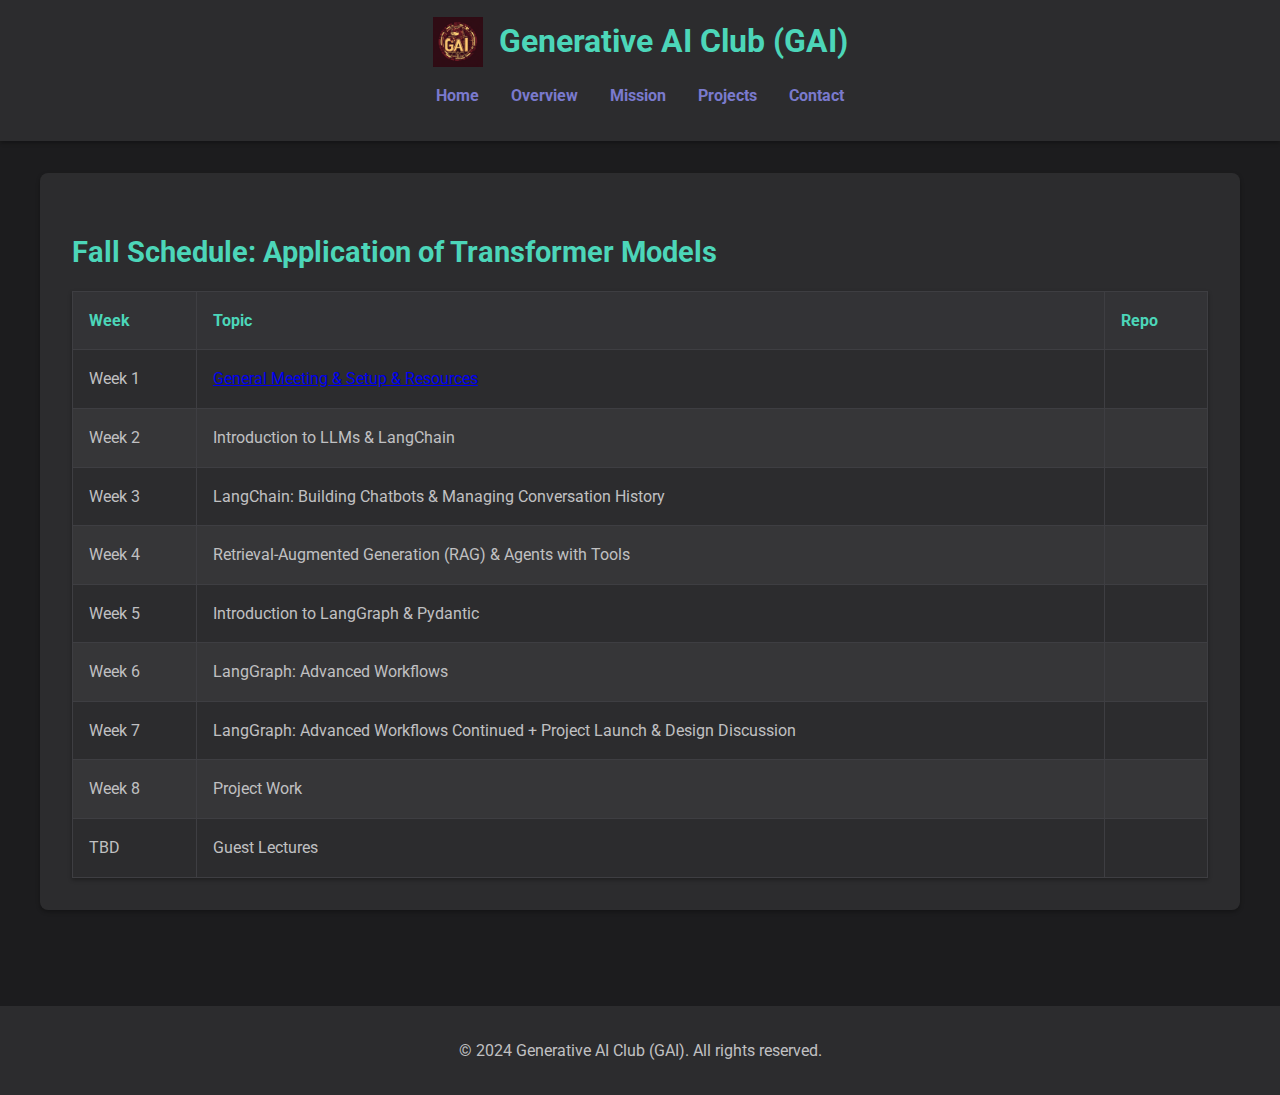
==== index.html @ d9104f9e "ugly design with content" ====
<!DOCTYPE html>
<html lang="en">
	<head>
		<meta charset="UTF-8" />
		<meta name="viewport" content="width=device-width, initial-scale=1.0" />
		<title>Generative AI Club (GAI)</title>
		<link rel="stylesheet" href="styles.css" />
		<link
			href="https://fonts.googleapis.com/css2?family=Roboto:wght@300;400;700&display=swap"
			rel="stylesheet"
		/>
	</head>
	<body>
		<header>
			<div class="header-content">
				<img src="gai-logo.png" alt="GAI Club Logo" class="logo" />
				<h1>Generative AI Club (GAI)</h1>
			</div>
			<nav>
				<ul>
					<li><a href="index.html">Home</a></li>
					<li><a href="overview.html">Overview</a></li>
					<li><a href="mission.html">Mission</a></li>
					<li><a href="projects.html">Projects</a></li>
					<li><a href="contact.html">Contact</a></li>
				</ul>
			</nav>
		</header>

		<main>
			<section id="schedule">
				<h2>Fall Schedule: Application of Transformer Models</h2>
				<table>
					<thead>
						<tr>
							<th>Week</th>
							<th>Topic</th>
							<th>Repo</th>
						</tr>
					</thead>
					<tbody>
						<tr>
							<td>Week 1</td>
							<td>
								<a
									href="https://docs.google.com/presentation/d/1zHgq-1NCVmSGwETqwyPdaIbCyEt6EDbG6sbwcsGC1e8/edit?usp=sharing"
									>General Meeting & Setup & Resources</a
								>
							</td>
							<td></td>
						</tr>
						<tr>
							<td>Week 2</td>
							<td>Introduction to LLMs & LangChain</td>
							<td></td>
						</tr>
						<tr>
							<td>Week 3</td>
							<td>
								LangChain: Building Chatbots & Managing Conversation History
							</td>
							<td></td>
						</tr>
						<tr>
							<td>Week 4</td>
							<td>Retrieval-Augmented Generation (RAG) & Agents with Tools</td>
							<td></td>
						</tr>
						<tr>
							<td>Week 5</td>
							<td>Introduction to LangGraph & Pydantic</td>
							<td></td>
						</tr>
						<tr>
							<td>Week 6</td>
							<td>LangGraph: Advanced Workflows</td>
							<td></td>
						</tr>
						<tr>
							<td>Week 7</td>
							<td>
								LangGraph: Advanced Workflows Continued + Project Launch &
								Design Discussion
							</td>
							<td></td>
						</tr>
						<tr>
							<td>Week 8</td>
							<td>Project Work</td>
							<td></td>
						</tr>
						<tr>
							<td>TBD</td>
							<td>Guest Lectures</td>
							<td></td>
						</tr>
					</tbody>
				</table>
			</section>
		</main>

		<footer>
			<p>&copy; 2024 Generative AI Club (GAI). All rights reserved.</p>
		</footer>
	</body>
</html>
---- styles.css ----
:root {
    --background-color: #1c1c1e; /* Original dark background */
    --text-color: #c0c0c2; /* Milder text color */
    --header-color: #2c2c2e; /* Slightly lighter than the background */
    --link-color: #7a7acd; /* Muted link color */
    --link-hover-color: #5e5eb8; /* Softer link hover color */
    --accent-color: #4cd6b9; /* Muted accent color */
    --table-header-color: #333336; /* Dark grey for table headers */
    --table-border-color: #3e3e42; /* Slightly lighter for borders */
}

body {
    background-color: var(--background-color);
    color: var(--text-color);
    font-family: 'Roboto', sans-serif;
    line-height: 1.6;
    margin: 0;
    padding: 0;
}

header {
    background-color: var(--header-color);
    padding: 1rem;
    box-shadow: 0 2px 4px rgba(0,0,0,0.3);
}

.header-content {
    display: flex;
    align-items: center;
    justify-content: center;
    margin-bottom: 1rem;
}

.logo {
    width: 50px;
    height: 50px;
    margin-right: 1rem;
}

header h1 {
    margin: 0;
    font-size: 2rem;
    color: var(--accent-color);
}

nav ul {
    list-style-type: none;
    padding: 0;
    display: flex;
    justify-content: center;
}

nav ul li {
    margin: 0 1rem;
}

nav ul li a {
    color: var(--link-color);
    text-decoration: none;
    font-weight: bold;
}

nav ul li a:hover {
    color: var(--link-hover-color);
}

main {
    padding: 2rem;
    max-width: 1200px;
    margin: 0 auto;
}

section {
    background-color: var(--header-color);
    border-radius: 8px;
    padding: 2rem;
    margin-bottom: 2rem;
    box-shadow: 0 2px 4px rgba(0,0,0,0.3);
}

h2 {
    color: var(--accent-color);
    font-size: 1.8rem;
    margin-bottom: 1rem;
}

h3 {
    color: var(--link-color);
    font-size: 1.4rem;
    margin-top: 1.5rem;
    margin-bottom: 0.5rem;
}

ul {
    padding-left: 1.5rem;
}

li {
    margin-bottom: 0.5rem;
}

table {
    width: 100%;
    border-collapse: collapse;
    margin-top: 1rem;
    background-color: var(--header-color);
    box-shadow: 0 2px 4px rgba(0,0,0,0.3);
}

th, td {
    padding: 1rem;
    text-align: left;
    border: 1px solid var(--table-border-color);
}

th {
    background-color: var(--table-header-color);
    font-weight: bold;
    color: var(--accent-color);
}

tbody tr:nth-child(even) {
    background-color: rgba(255, 255, 255, 0.05);
}

tbody tr:hover {
    background-color: rgba(255, 255, 255, 0.1);
}

footer {
    background-color: var(--header-color);
    color: var(--text-color);
    text-align: center;
    padding: 1rem;
    margin-top: 2rem;
}

@media (max-width: 768px) {
    header h1 {
        font-size: 1.5rem;
    }

    nav ul {
        flex-direction: column;
        align-items: center;
    }

    nav ul li {
        margin: 0.5rem 0;
    }

    main {
        padding: 1rem;
    }

    section {
        padding: 1rem;
    }

    table {
        font-size: 0.9rem;
    }

    th, td {
        padding: 0.5rem;
    }
}
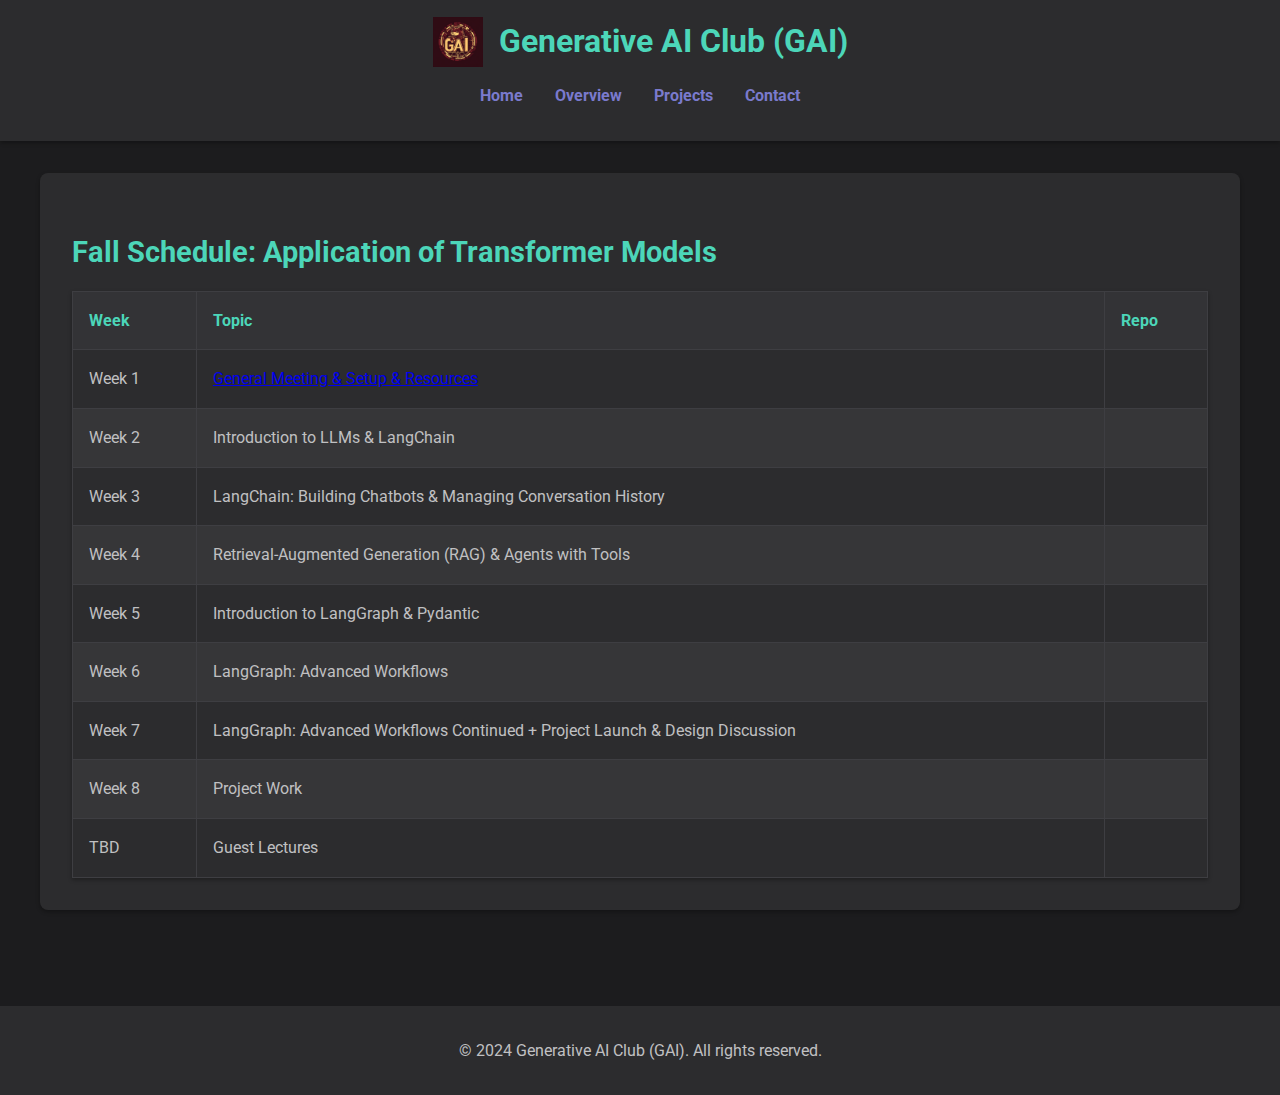
==== commit b8e9088f: "initial club website setup" ====
--- a/index.html
+++ b/index.html
@@ -20,7 +20,7 @@
 				<ul>
 					<li><a href="index.html">Home</a></li>
 					<li><a href="overview.html">Overview</a></li>
-					<li><a href="mission.html">Mission</a></li>
+					<!-- <li><a href="mission.html">Mission</a></li> -->
 					<li><a href="projects.html">Projects</a></li>
 					<li><a href="contact.html">Contact</a></li>
 				</ul>
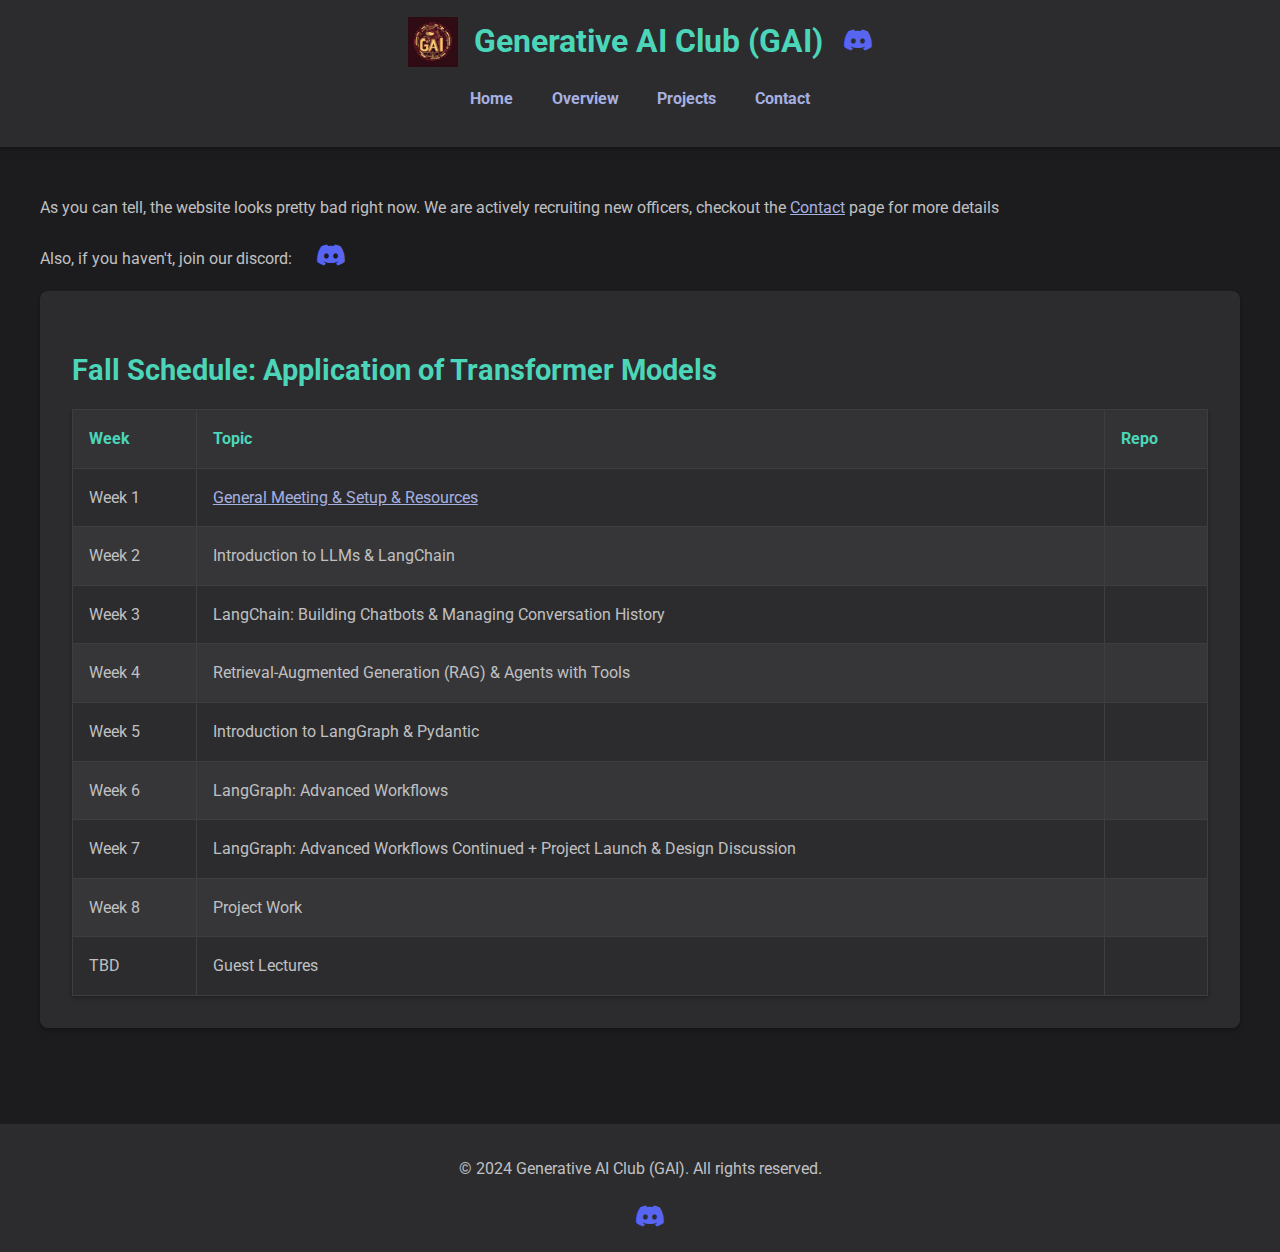
==== commit f04d13a6: "added position roles to the contact page" ====
--- a/index.html
+++ b/index.html
@@ -9,12 +9,23 @@
 			href="https://fonts.googleapis.com/css2?family=Roboto:wght@300;400;700&display=swap"
 			rel="stylesheet"
 		/>
+		<link
+			rel="stylesheet"
+			href="https://cdnjs.cloudflare.com/ajax/libs/font-awesome/6.0.0-beta3/css/all.min.css"
+		/>
 	</head>
 	<body>
 		<header>
 			<div class="header-content">
 				<img src="gai-logo.png" alt="GAI Club Logo" class="logo" />
 				<h1>Generative AI Club (GAI)</h1>
+				<a
+					href="https://discord.gg/VV6CnSvk8P"
+					target="_blank"
+					class="discord-icon"
+				>
+					<i class="fab fa-discord"></i>
+				</a>
 			</div>
 			<nav>
 				<ul>
@@ -28,6 +39,21 @@
 		</header>
 
 		<main>
+			<p>
+				As you can tell, the website looks pretty bad right now. We are actively
+				recruiting new officers, checkout the
+				<a href="contact.html">Contact</a> page for more details
+			</p>
+			<p>
+				Also, if you haven't, join our discord:
+				<a
+					href="https://discord.gg/VV6CnSvk8P"
+					target="_blank"
+					class="discord-icon"
+				>
+					<i class="fab fa-discord"></i>
+				</a>
+			</p>
 			<section id="schedule">
 				<h2>Fall Schedule: Application of Transformer Models</h2>
 				<table>
@@ -101,6 +127,13 @@
 
 		<footer>
 			<p>&copy; 2024 Generative AI Club (GAI). All rights reserved.</p>
+			<a
+				href="https://discord.gg/VV6CnSvk8P"
+				target="_blank"
+				class="discord-icon"
+			>
+				<i class="fab fa-discord"></i>
+			</a>
 		</footer>
 	</body>
 </html>
--- a/styles.css
+++ b/styles.css
@@ -1,167 +1,190 @@
 :root {
-    --background-color: #1c1c1e; /* Original dark background */
-    --text-color: #c0c0c2; /* Milder text color */
-    --header-color: #2c2c2e; /* Slightly lighter than the background */
-    --link-color: #7a7acd; /* Muted link color */
-    --link-hover-color: #5e5eb8; /* Softer link hover color */
-    --accent-color: #4cd6b9; /* Muted accent color */
-    --table-header-color: #333336; /* Dark grey for table headers */
-    --table-border-color: #3e3e42; /* Slightly lighter for borders */
+	--background-color: #1c1c1e; /* Original dark background */
+	--text-color: #c0c0c2; /* Milder text color */
+	--header-color: #2c2c2e; /* Slightly lighter than the background */
+	--link-color: #a6b0e0; /* Slightly lighter and cooler than the original muted link color */
+	--link-hover-color: #5e5eb8; /* Softer link hover color */
+	--accent-color: #4cd6b9; /* Muted accent color */
+	--table-header-color: #333336; /* Dark grey for table headers */
+	--table-border-color: #3e3e42; /* Slightly lighter for borders */
+	--visited-link-color: #9a6dcd; /* A lighter purple that contrasts well with the background */
 }
 
 body {
-    background-color: var(--background-color);
-    color: var(--text-color);
-    font-family: 'Roboto', sans-serif;
-    line-height: 1.6;
-    margin: 0;
-    padding: 0;
+	background-color: var(--background-color);
+	color: var(--text-color);
+	font-family: "Roboto", sans-serif;
+	line-height: 1.6;
+	margin: 0;
+	padding: 0;
 }
 
 header {
-    background-color: var(--header-color);
-    padding: 1rem;
-    box-shadow: 0 2px 4px rgba(0,0,0,0.3);
+	background-color: var(--header-color);
+	padding: 1rem;
+	box-shadow: 0 2px 4px rgba(0, 0, 0, 0.3);
 }
 
 .header-content {
-    display: flex;
-    align-items: center;
-    justify-content: center;
-    margin-bottom: 1rem;
+	display: flex;
+	align-items: center;
+	justify-content: center;
+	margin-bottom: 1rem;
 }
 
 .logo {
-    width: 50px;
-    height: 50px;
-    margin-right: 1rem;
+	width: 50px;
+	height: 50px;
+	margin-right: 1rem;
 }
 
 header h1 {
-    margin: 0;
-    font-size: 2rem;
-    color: var(--accent-color);
+	margin: 0;
+	font-size: 2rem;
+	color: var(--accent-color);
 }
 
 nav ul {
-    list-style-type: none;
-    padding: 0;
-    display: flex;
-    justify-content: center;
+	list-style-type: none;
+	padding: 0;
+	display: flex;
+	justify-content: center;
 }
 
 nav ul li {
-    margin: 0 1rem;
+	margin: 0 1rem;
 }
 
 nav ul li a {
-    color: var(--link-color);
-    text-decoration: none;
-    font-weight: bold;
+	color: var(--link-color);
+	text-decoration: none;
+	font-weight: bold;
+}
+
+a {
+	color: var(--link-color);
 }
 
 nav ul li a:hover {
-    color: var(--link-hover-color);
+	color: var(--link-hover-color);
 }
 
 main {
-    padding: 2rem;
-    max-width: 1200px;
-    margin: 0 auto;
+	padding: 2rem;
+	max-width: 1200px;
+	margin: 0 auto;
 }
 
 section {
-    background-color: var(--header-color);
-    border-radius: 8px;
-    padding: 2rem;
-    margin-bottom: 2rem;
-    box-shadow: 0 2px 4px rgba(0,0,0,0.3);
+	background-color: var(--header-color);
+	border-radius: 8px;
+	padding: 2rem;
+	margin-bottom: 2rem;
+	box-shadow: 0 2px 4px rgba(0, 0, 0, 0.3);
 }
 
 h2 {
-    color: var(--accent-color);
-    font-size: 1.8rem;
-    margin-bottom: 1rem;
+	color: var(--accent-color);
+	font-size: 1.8rem;
+	margin-bottom: 1rem;
 }
 
 h3 {
-    color: var(--link-color);
-    font-size: 1.4rem;
-    margin-top: 1.5rem;
-    margin-bottom: 0.5rem;
+	color: var(--link-color);
+	font-size: 1.4rem;
+	margin-top: 1.5rem;
+	margin-bottom: 0.5rem;
 }
 
 ul {
-    padding-left: 1.5rem;
+	padding-left: 1.5rem;
 }
 
 li {
-    margin-bottom: 0.5rem;
+	margin-bottom: 0.5rem;
+	padding: 0.2em;
 }
 
 table {
-    width: 100%;
-    border-collapse: collapse;
-    margin-top: 1rem;
-    background-color: var(--header-color);
-    box-shadow: 0 2px 4px rgba(0,0,0,0.3);
+	width: 100%;
+	border-collapse: collapse;
+	margin-top: 1rem;
+	background-color: var(--header-color);
+	box-shadow: 0 2px 4px rgba(0, 0, 0, 0.3);
 }
 
-th, td {
-    padding: 1rem;
-    text-align: left;
-    border: 1px solid var(--table-border-color);
+th,
+td {
+	padding: 1rem;
+	text-align: left;
+	border: 1px solid var(--table-border-color);
 }
 
 th {
-    background-color: var(--table-header-color);
-    font-weight: bold;
-    color: var(--accent-color);
+	background-color: var(--table-header-color);
+	font-weight: bold;
+	color: var(--accent-color);
 }
 
 tbody tr:nth-child(even) {
-    background-color: rgba(255, 255, 255, 0.05);
+	background-color: rgba(255, 255, 255, 0.05);
 }
 
 tbody tr:hover {
-    background-color: rgba(255, 255, 255, 0.1);
+	background-color: rgba(255, 255, 255, 0.1);
 }
 
 footer {
-    background-color: var(--header-color);
-    color: var(--text-color);
-    text-align: center;
-    padding: 1rem;
-    margin-top: 2rem;
+	background-color: var(--header-color);
+	color: var(--text-color);
+	text-align: center;
+	padding: 1rem;
+	margin-top: 2rem;
+}
+
+a:visited {
+	color: var(--visited-link-color);
+}
+
+.discord-icon {
+	margin-left: 20px;
+	color: #5865f2;
+	font-size: 24px;
+	text-decoration: none;
+}
+
+.discord-icon:hover {
+	color: #7289da;
 }
 
 @media (max-width: 768px) {
-    header h1 {
-        font-size: 1.5rem;
-    }
+	header h1 {
+		font-size: 1.5rem;
+	}
 
-    nav ul {
-        flex-direction: column;
-        align-items: center;
-    }
+	nav ul {
+		flex-direction: column;
+		align-items: center;
+	}
 
-    nav ul li {
-        margin: 0.5rem 0;
-    }
+	nav ul li {
+		margin: 0.5rem 0;
+	}
 
-    main {
-        padding: 1rem;
-    }
+	main {
+		padding: 1rem;
+	}
 
-    section {
-        padding: 1rem;
-    }
+	section {
+		padding: 1rem;
+	}
 
-    table {
-        font-size: 0.9rem;
-    }
+	table {
+		font-size: 0.9rem;
+	}
 
-    th, td {
-        padding: 0.5rem;
-    }
+	th,
+	td {
+		padding: 0.5rem;
+	}
 }
